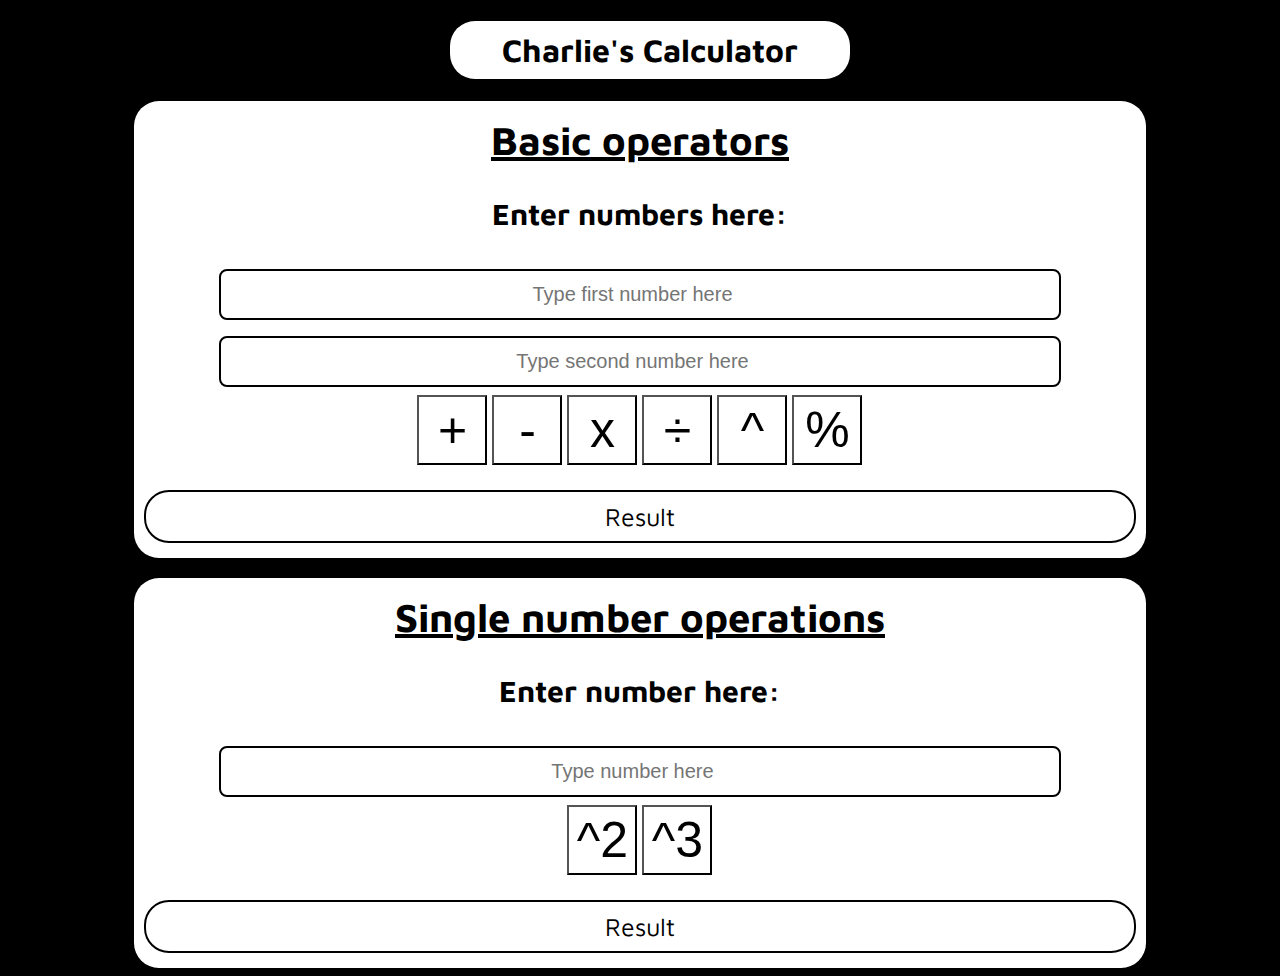
==== javascript/charlie_calculator/index.html @ ab8cb8d7 "Added square and cube buttons" ====
<!DOCTYPE html>
<html lang="en">
<head>
    <meta charset="UTF-8" />
    <meta name="viewport" content="width=device-width, initial-scale=1.0" />
    <meta http-equiv="X-UA-Compatible" content="ie=edge" />
    <title>Calculator</title>
    <link rel="stylesheet" type="text/css" href="styles.css" />
</head>
<body>
    <h1 class="calcheader">Charlie's Calculator</h1>
        <!-- Normal operators still here -->
        <div id="maincalculator">
            <form id="Calculator">
                <h2 id="enterNumsLabel">Basic operators</h2>
                <h3 id="enternumslabeldescription">Enter numbers here:</h2>
                <!-- User number inputs -->
                <input type="number" class="numberinputone" placeholder="Type first number here"></input>
                <input type="number" class="numberinputtwo" placeholder="Type second number here"></input>
                <br>
                <!-- Buttons for operators -->
                <button class="addbutton">+</button>
                <button class="subtractbutton">-</button>
                <button class="multiplybutton">x</button>
                <button class="dividebutton">÷</button>
                <button class="exponentbutton">^</button>
                <button class="modulusbutton">%</button>

                <p id="resultlabel" class="resultlabel"><span class="result">Result</span></p>
            </form>
        </div>
        <!-- Single number operations below -->
        <div id="singlenumbercalculator">
            <form id="singlenumberoperations">
                <h2 id="entersinglenumlabel">Single number operations</h2>
                <h3 id="entersinglenumlabeldescription">Enter number here:</h2>
                <!-- User number inputs -->
                <input type="number" class="singlenuminput" placeholder="Type number here"></input>
                <br>
                <!-- Buttons for operators -->
                <button class="squarebutton">^2</button>
                <button class="cubebutton">^3</button>

                <p id="singlenumberresultlebel" class="singlenumberresult"><span class="resultsingle">Result</span></p>
            </form>
        </div>
    

    <script src="../charlie_calculator/script.js"></script>
</body>
</html>
---- javascript/charlie_calculator/styles.css ----
@import url('https://fonts.googleapis.com/css2?family=Maven+Pro&display=swap');

body {
    background-color: black;
    font-family: 'Maven Pro', sans-serif;
}

.calcheader {
    background-color: white;
    margin-left: 35%; 
    margin-right: 35%;
    width: 30%;
    text-align: center;
    border-radius: 25px;
    padding: 10px;
}
    
#maincalculator, #singlenumbercalculator{
    margin-top: 20px;
    margin-left: 10%;
    margin-right: 10%;
    width: 80%;

}

#Calculator, #singlenumberoperations {
    background-color: white;

    text-align: center;
    height: fit-content;
    border-radius: 25px;
    padding: 10px;

}

#enterNumsLabel, #entersinglenumlabel {
    text-decoration: underline;
    margin-top: 5px;
    font-size: 40px;
}
#enternumslabeldescription, #entersinglenumlabeldescription{
    font-size: 30px;
}
input {
    width: 85%;
    padding: 12px 20px;
    margin: 8px 0;
    display: inline-block;
    border: 2px solid #000000;
    border-radius: 8px;
    box-sizing: border-box;
    color:black;
}

input[type=number]{
    font-size: 20px;
    text-align: center;
}

.addbutton, .subtractbutton, .multiplybutton, 
.dividebutton, .exponentbutton,
.modulusbutton, .squarebutton, .cubebutton{
    height: 70px;
    width: 70px;
    text-align: center;
    font-size: 50px;
    background-color: white;
}
.addbutton:hover, .subtractbutton:hover, .multiplybutton:hover,
.dividebutton:hover, .exponentbutton:hover, .modulusbutton:hover,
.squarebutton:hover, .cubebutton:hover{
    color: white;
    background-color: black;
}

#resultlabel, #singlenumberresultlebel {
    margin-bottom: 5px;
    border-radius: 25px;
    padding: 10px;
    font-size: 25px;
    border: 2px solid #000000;
}
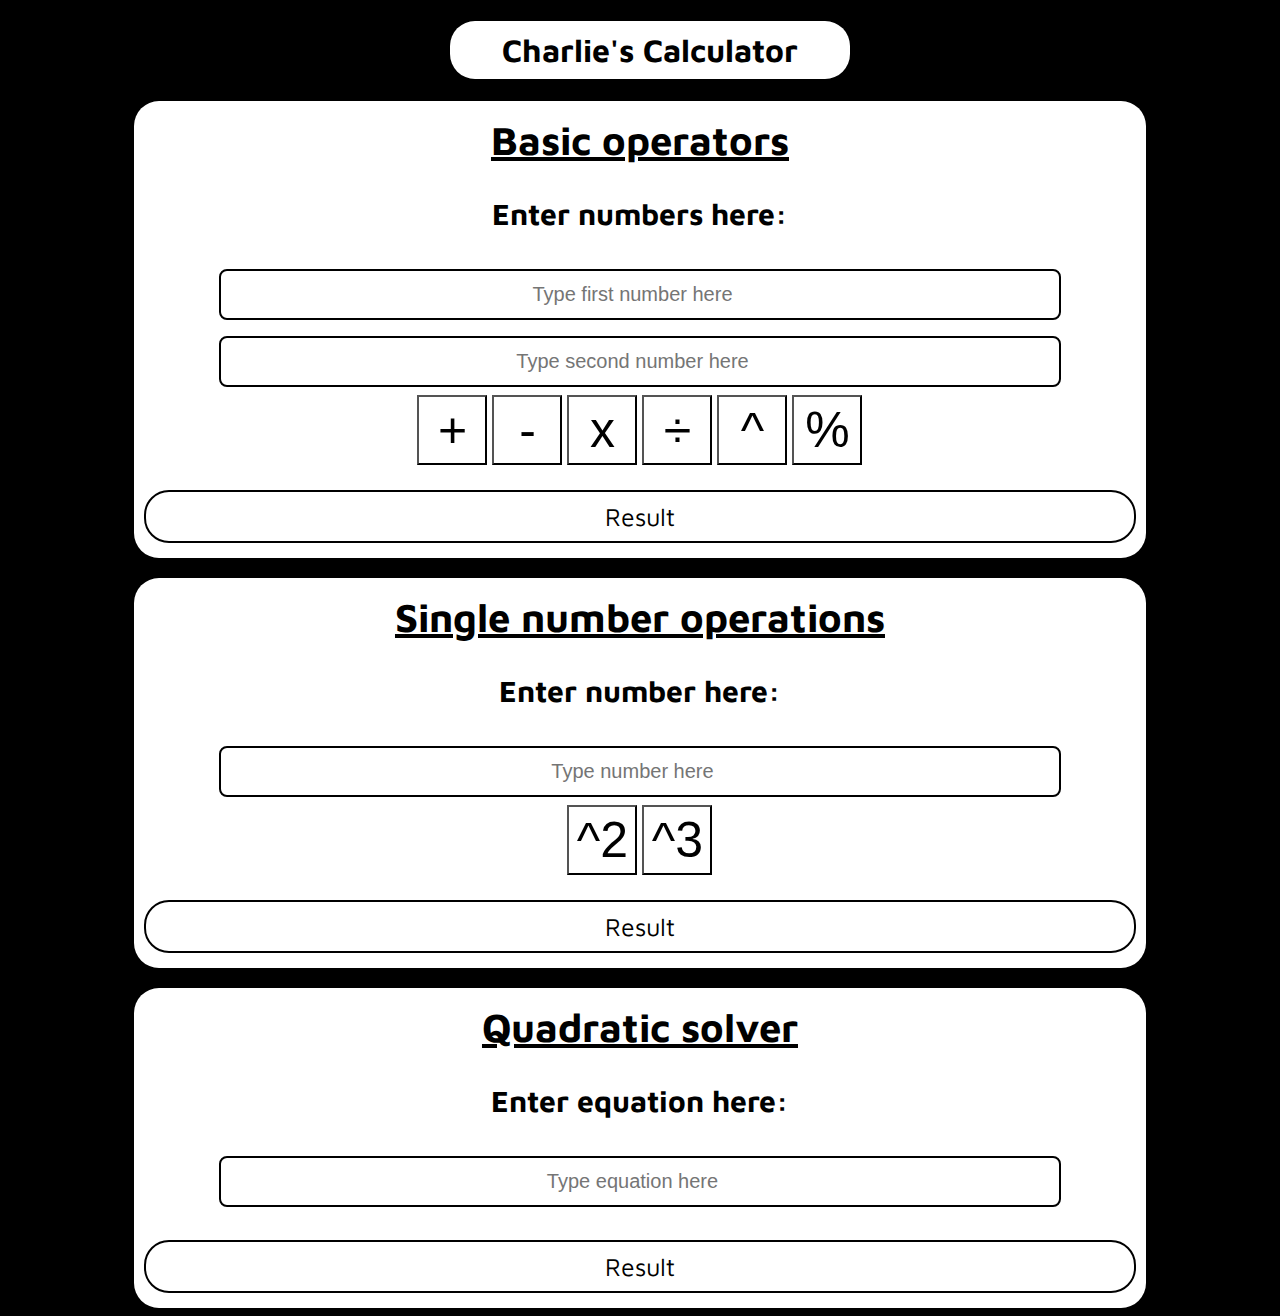
==== commit 9ed124f7: "Design for calc features" ====
--- a/javascript/charlie_calculator/index.html
+++ b/javascript/charlie_calculator/index.html
@@ -44,7 +44,16 @@
                 <p id="singlenumberresultlebel" class="singlenumberresult"><span class="resultsingle">Result</span></p>
             </form>
         </div>
-    
+        <div id="quadraticsolvercalculator">
+            <form id="quadraticsolver">
+                <h2 id="quadraticheader">Quadratic solver</h2>
+                <h3 id="quadraticheaderdescription">Enter equation here:</h2>
+
+                <input type="number" class="equationinput" placeholder="Type equation here"></input>
+                <p id="singlenumberresultlebel" class="singlenumberresult"><span class="resultsingle">Result</span></p>
+
+            </form>
+        </div>
 
     <script src="../charlie_calculator/script.js"></script>
 </body>
--- a/javascript/charlie_calculator/styles.css
+++ b/javascript/charlie_calculator/styles.css
@@ -15,7 +15,7 @@
     padding: 10px;
 }
     
-#maincalculator, #singlenumbercalculator{
+#maincalculator, #singlenumbercalculator, #quadraticsolvercalculator{
     margin-top: 20px;
     margin-left: 10%;
     margin-right: 10%;
@@ -23,7 +23,7 @@
 
 }
 
-#Calculator, #singlenumberoperations {
+#Calculator, #singlenumberoperations, #quadraticsolver {
     background-color: white;
 
     text-align: center;
@@ -33,12 +33,12 @@
 
 }
 
-#enterNumsLabel, #entersinglenumlabel {
+#enterNumsLabel, #entersinglenumlabel, #quadraticheader {
     text-decoration: underline;
     margin-top: 5px;
     font-size: 40px;
 }
-#enternumslabeldescription, #entersinglenumlabeldescription{
+#enternumslabeldescription, #entersinglenumlabeldescription, #quadraticheaderdescription{
     font-size: 30px;
 }
 input {
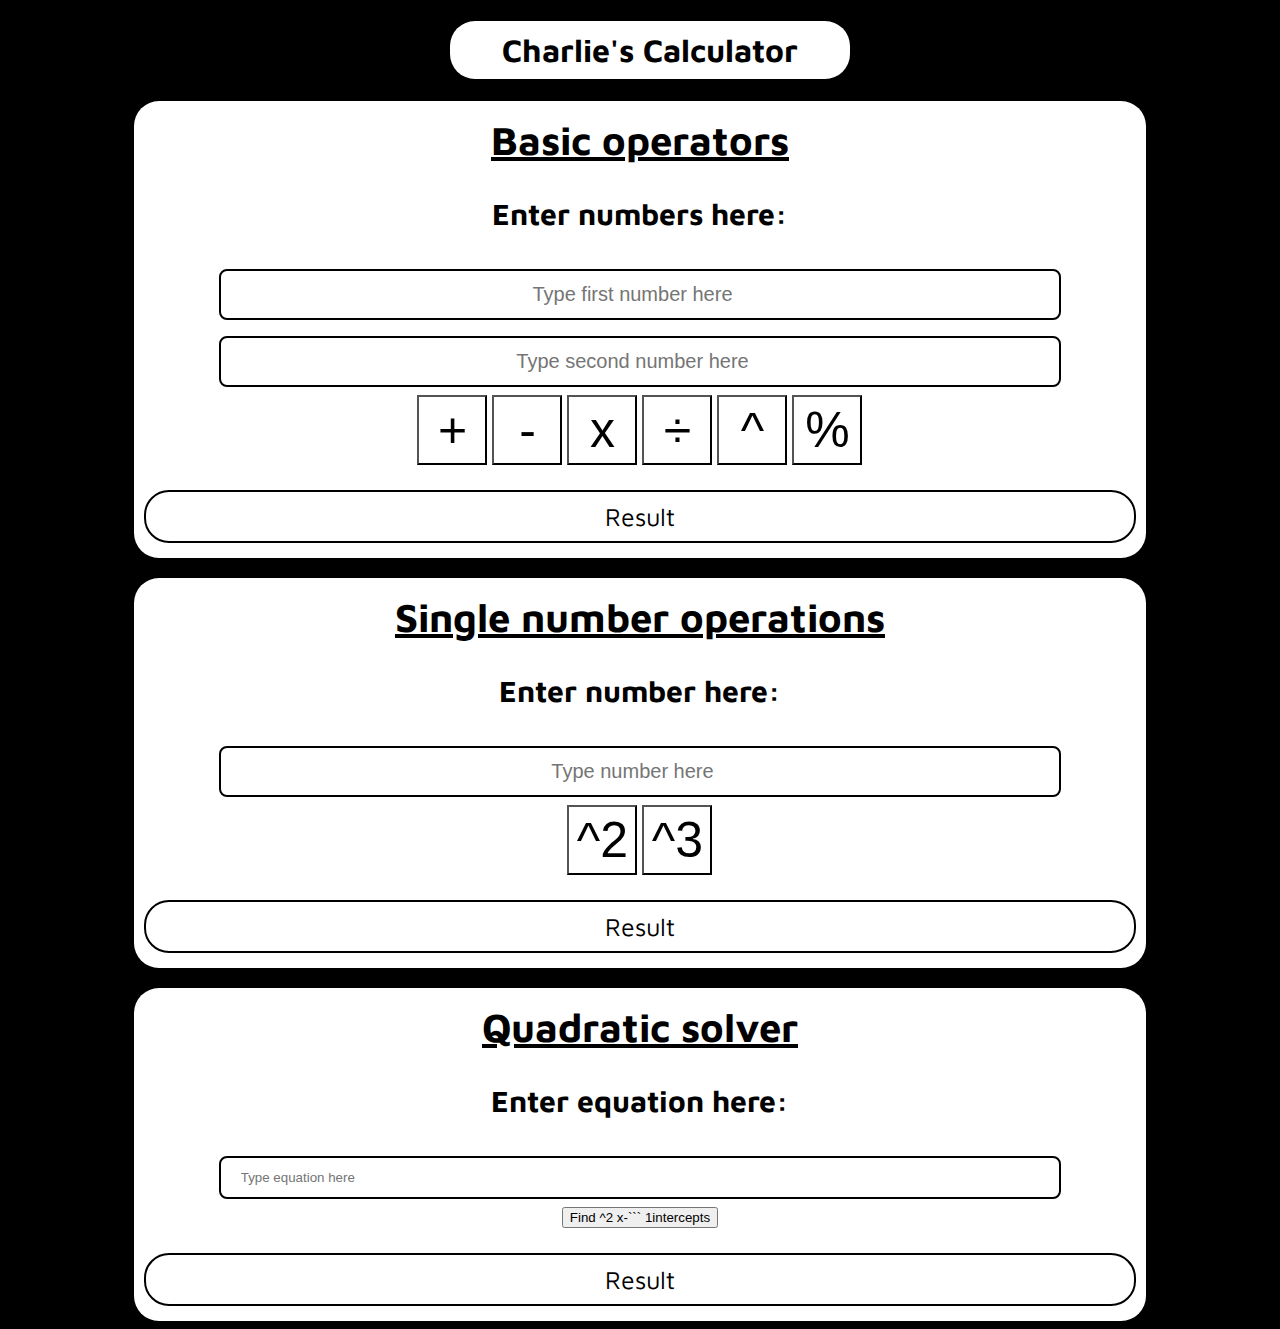
==== commit 0e33e2b2: "Js additions" ====
--- a/javascript/charlie_calculator/index.html
+++ b/javascript/charlie_calculator/index.html
@@ -49,8 +49,10 @@
                 <h2 id="quadraticheader">Quadratic solver</h2>
                 <h3 id="quadraticheaderdescription">Enter equation here:</h2>
 
-                <input type="number" class="equationinput" placeholder="Type equation here"></input>
-                <p id="singlenumberresultlebel" class="singlenumberresult"><span class="resultsingle">Result</span></p>
+                <input type="text" class="equationinput" placeholder="Type equation here"></input>
+                <button class="intercepts">Find ^2 x-```    1intercepts</button>
+
+                <p id="singlenumberresultlebel" class="singlenumberresult"><span class="resultequation">Result</span></p>
 
             </form>
         </div>
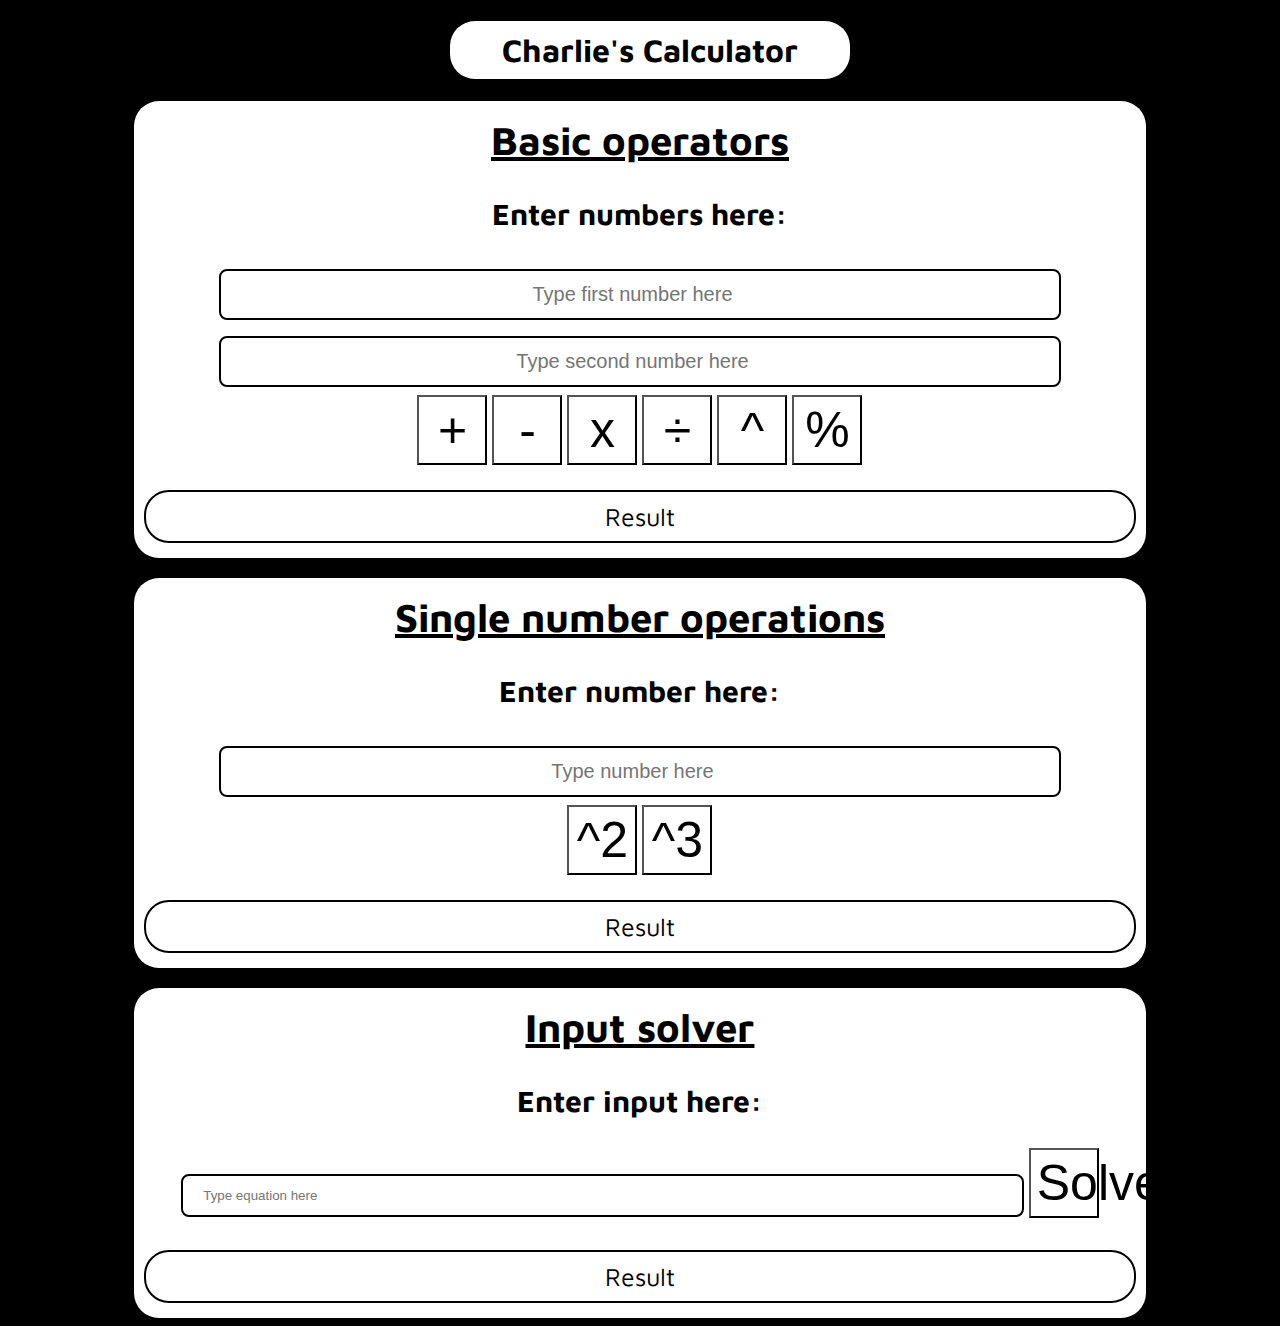
==== commit da59ef1f: "Buggy styling" ====
--- a/javascript/charlie_calculator/index.html
+++ b/javascript/charlie_calculator/index.html
@@ -44,13 +44,13 @@
                 <p id="singlenumberresultlebel" class="singlenumberresult"><span class="resultsingle">Result</span></p>
             </form>
         </div>
-        <div id="quadraticsolvercalculator">
-            <form id="quadraticsolver">
-                <h2 id="quadraticheader">Quadratic solver</h2>
-                <h3 id="quadraticheaderdescription">Enter equation here:</h2>
+        <div id="equationsolvercalculator">
+            <form id="equationsolver">
+                <h2 id="equationheader">Input solver</h2>
+                <h3 id="equationheaderdescription">Enter input here:</h2>
 
                 <input type="text" class="equationinput" placeholder="Type equation here"></input>
-                <button class="intercepts">Find ^2 x-```    1intercepts</button>
+                <button class="intercepts">Solve</button>
 
                 <p id="singlenumberresultlebel" class="singlenumberresult"><span class="resultequation">Result</span></p>
 
--- a/javascript/charlie_calculator/styles.css
+++ b/javascript/charlie_calculator/styles.css
@@ -15,7 +15,7 @@
     padding: 10px;
 }
     
-#maincalculator, #singlenumbercalculator, #quadraticsolvercalculator{
+#maincalculator, #singlenumbercalculator, #equationsolvercalculator{
     margin-top: 20px;
     margin-left: 10%;
     margin-right: 10%;
@@ -23,7 +23,7 @@
 
 }
 
-#Calculator, #singlenumberoperations, #quadraticsolver {
+#Calculator, #singlenumberoperations, #equationsolver {
     background-color: white;
 
     text-align: center;
@@ -33,12 +33,12 @@
 
 }
 
-#enterNumsLabel, #entersinglenumlabel, #quadraticheader {
+#enterNumsLabel, #entersinglenumlabel, #equationheader {
     text-decoration: underline;
     margin-top: 5px;
     font-size: 40px;
 }
-#enternumslabeldescription, #entersinglenumlabeldescription, #quadraticheaderdescription{
+#enternumslabeldescription, #entersinglenumlabeldescription, #equationheaderdescription{
     font-size: 30px;
 }
 input {
@@ -59,7 +59,8 @@
 
 .addbutton, .subtractbutton, .multiplybutton, 
 .dividebutton, .exponentbutton,
-.modulusbutton, .squarebutton, .cubebutton{
+.modulusbutton, .squarebutton, .cubebutton,
+.intercepts{
     height: 70px;
     width: 70px;
     text-align: center;
@@ -68,7 +69,7 @@
 }
 .addbutton:hover, .subtractbutton:hover, .multiplybutton:hover,
 .dividebutton:hover, .exponentbutton:hover, .modulusbutton:hover,
-.squarebutton:hover, .cubebutton:hover{
+.squarebutton:hover, .cubebutton:hover, .intercepts:hover{
     color: white;
     background-color: black;
 }
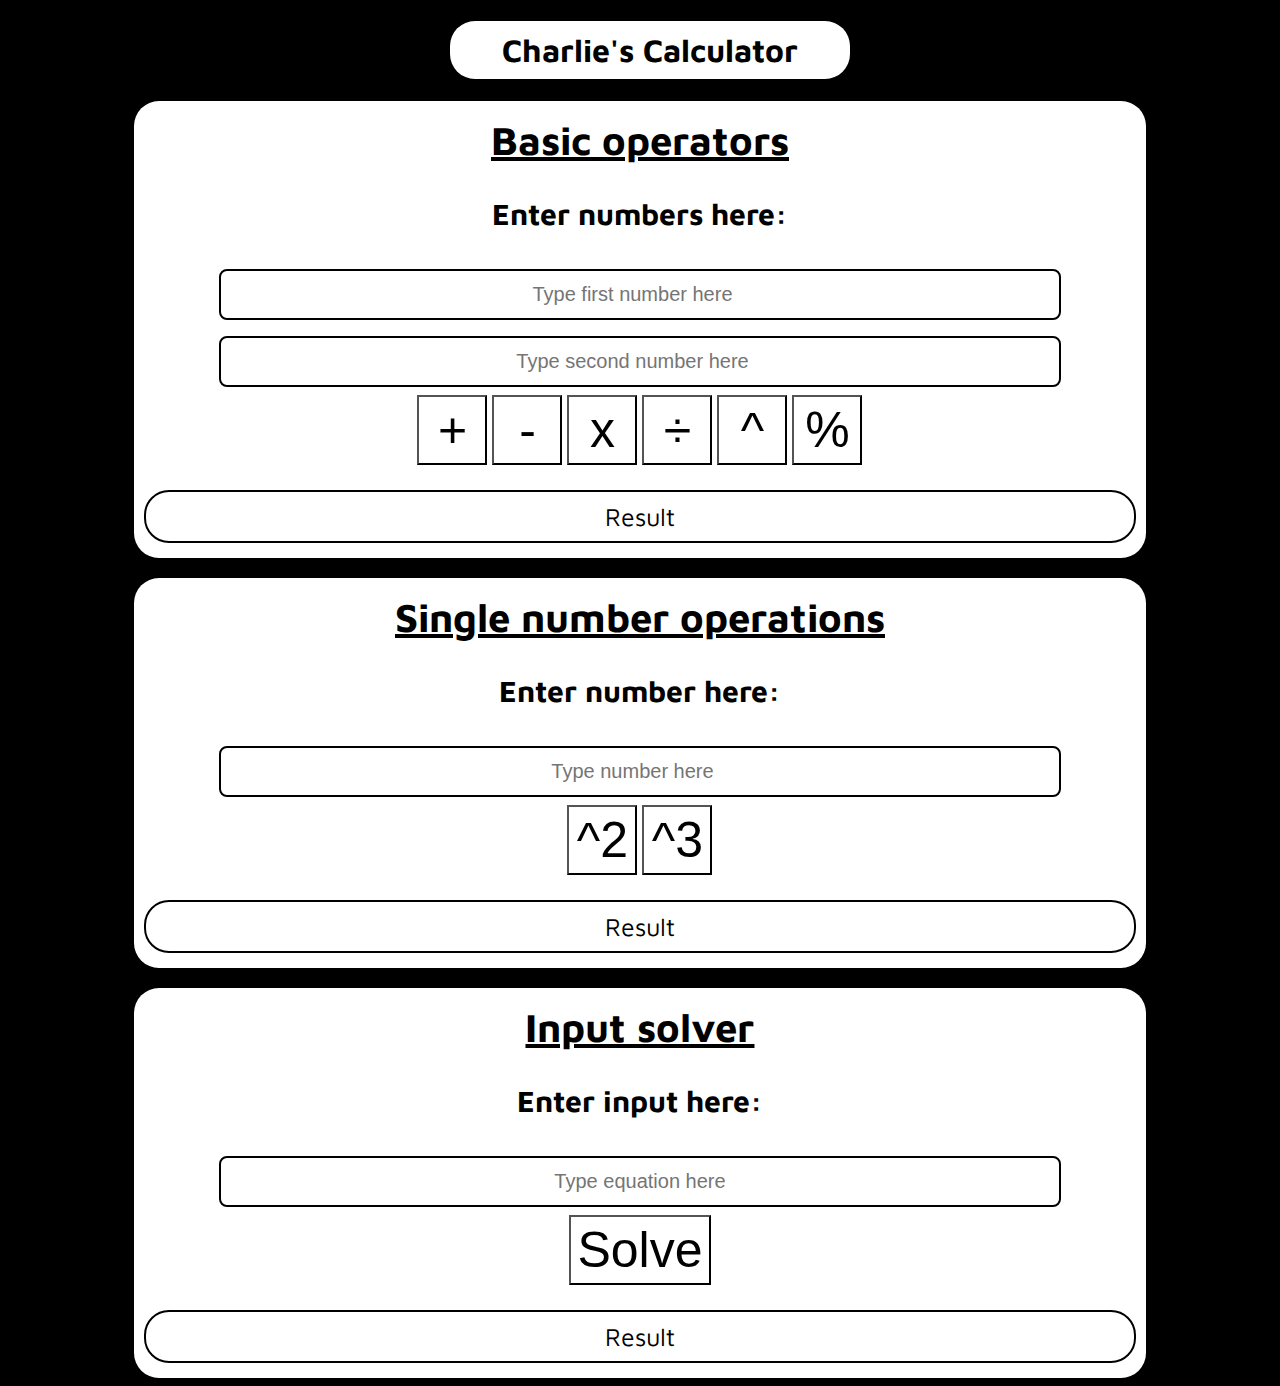
==== commit ce9903ba: "Changes to calculator" ====
--- a/javascript/charlie_calculator/index.html
+++ b/javascript/charlie_calculator/index.html
@@ -49,7 +49,7 @@
                 <h2 id="equationheader">Input solver</h2>
                 <h3 id="equationheaderdescription">Enter input here:</h2>
 
-                <input type="text" class="equationinput" placeholder="Type equation here"></input>
+                <input type="text" class="equationinput" placeholder="Type equation here"></input><br>
                 <button class="intercepts">Solve</button>
 
                 <p id="singlenumberresultlebel" class="singlenumberresult"><span class="resultequation">Result</span></p>
--- a/javascript/charlie_calculator/styles.css
+++ b/javascript/charlie_calculator/styles.css
@@ -52,7 +52,7 @@
     color:black;
 }
 
-input[type=number]{
+input[type=number], input[type=text]{
     font-size: 20px;
     text-align: center;
 }
@@ -82,3 +82,6 @@
     border: 2px solid #000000;
 }
 
+.intercepts {
+    width: fit-content;
+}
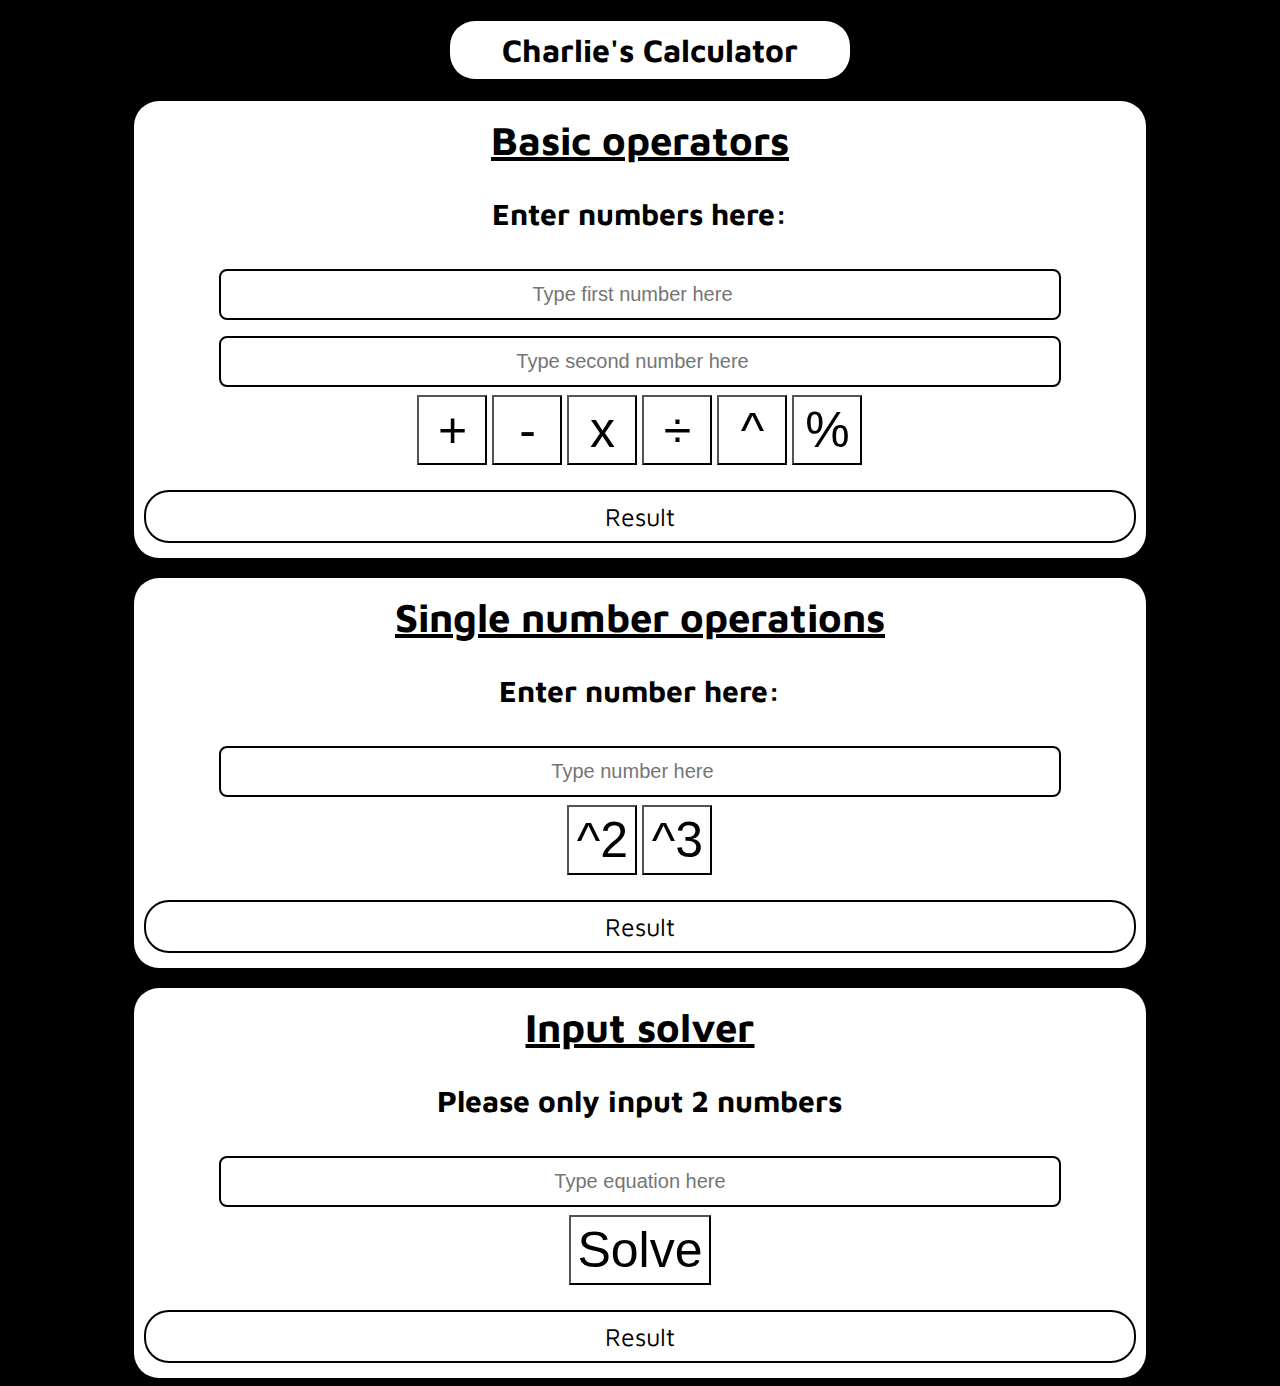
==== commit 4a386e96: "Misc changes" ====
--- a/javascript/charlie_calculator/index.html
+++ b/javascript/charlie_calculator/index.html
@@ -1,12 +1,14 @@
 <!DOCTYPE html>
 <html lang="en">
+    
 <head>
     <meta charset="UTF-8" />
     <meta name="viewport" content="width=device-width, initial-scale=1.0" />
     <meta http-equiv="X-UA-Compatible" content="ie=edge" />
-    <title>Calculator</title>
+    <title>Charlie Calculator</title>
     <link rel="stylesheet" type="text/css" href="styles.css" />
 </head>
+
 <body>
     <h1 class="calcheader">Charlie's Calculator</h1>
         <!-- Normal operators still here -->
@@ -47,7 +49,7 @@
         <div id="equationsolvercalculator">
             <form id="equationsolver">
                 <h2 id="equationheader">Input solver</h2>
-                <h3 id="equationheaderdescription">Enter input here:</h2>
+                <h3 id="equationheaderdescription">Please only input 2 numbers</h2>
 
                 <input type="text" class="equationinput" placeholder="Type equation here"></input><br>
                 <button class="intercepts">Solve</button>
@@ -59,4 +61,5 @@
 
     <script src="../charlie_calculator/script.js"></script>
 </body>
+
 </html>